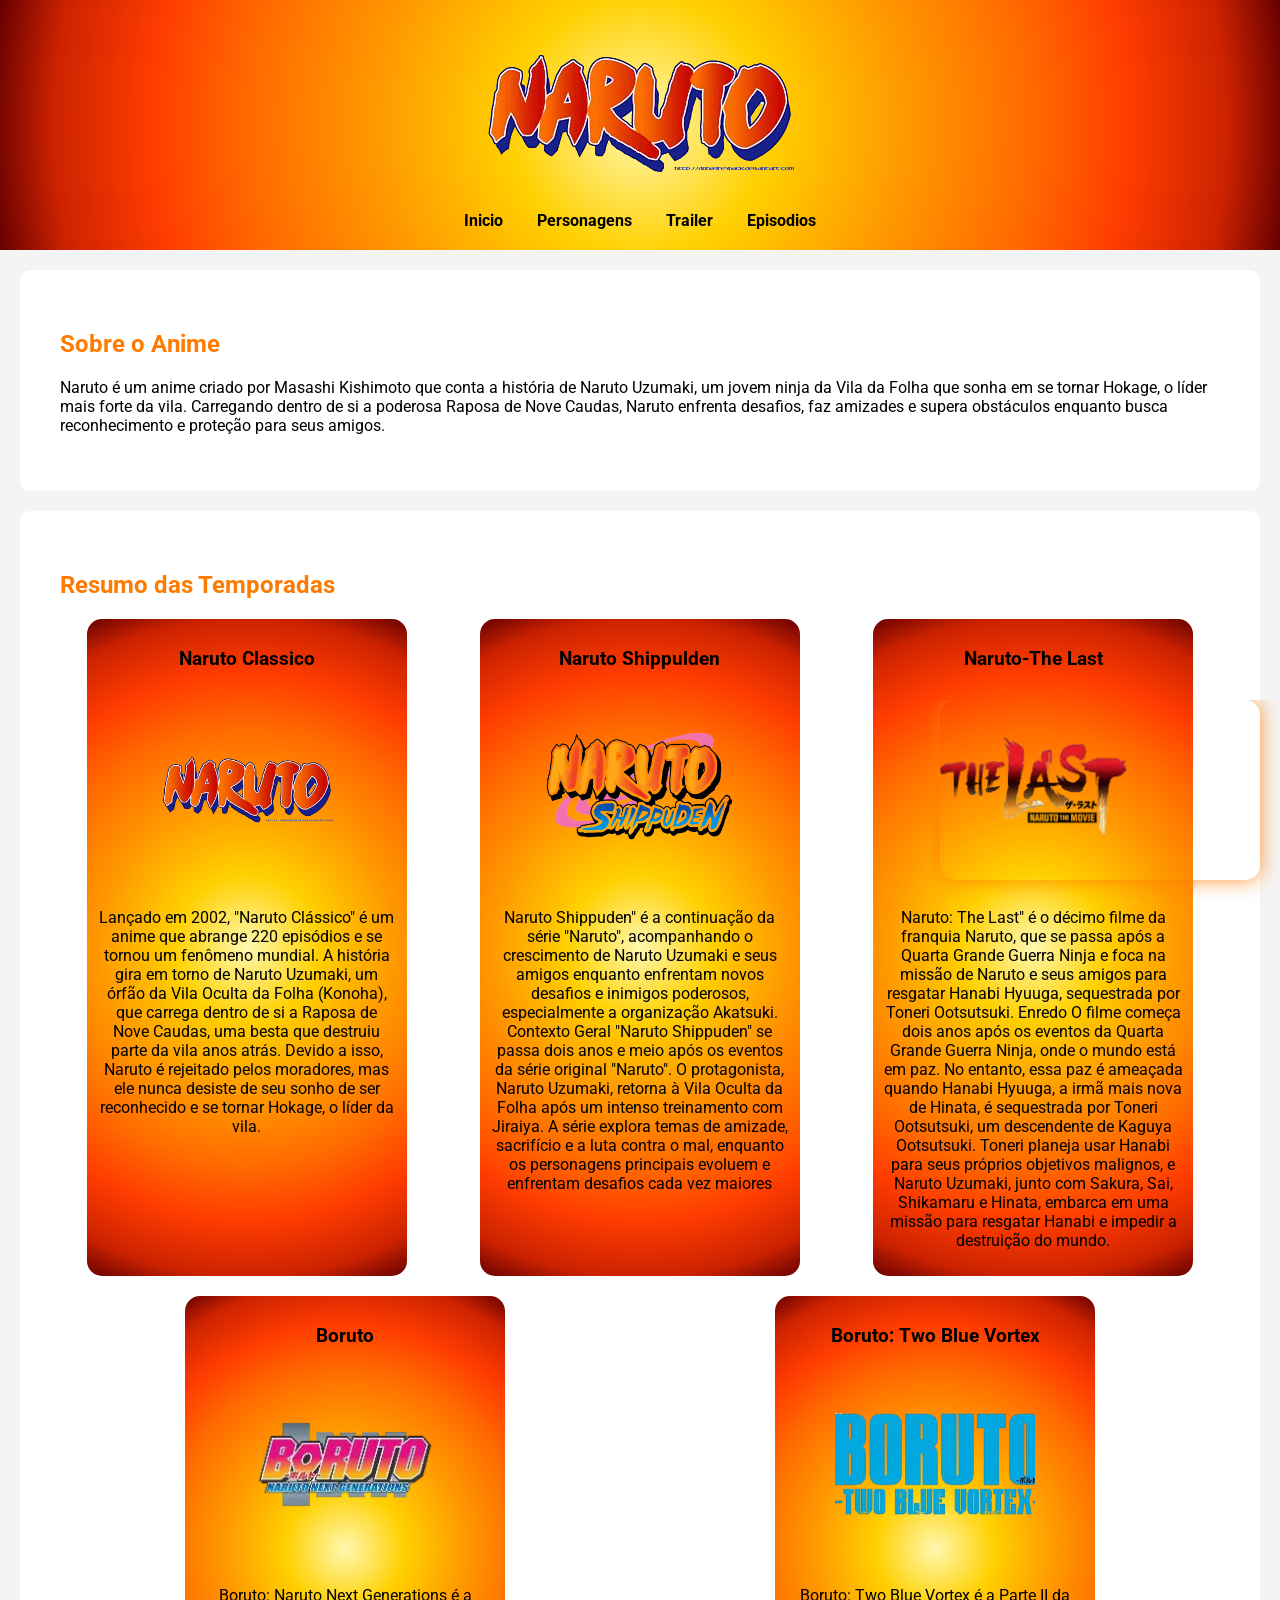
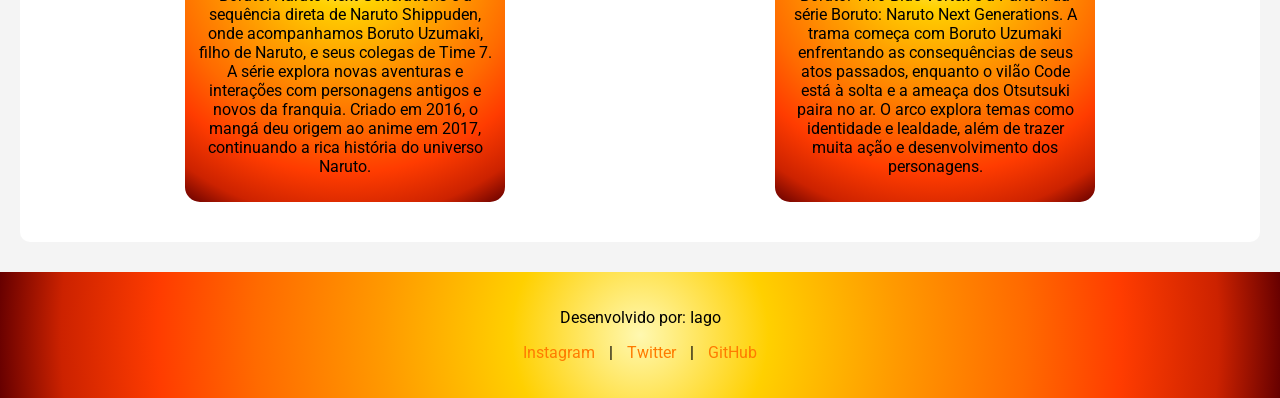
==== index.html @ 556a366c "Primeiro Commit" ====
<!DOCTYPE html>
<html lang="pt-br">
<head>
    <meta charset="UTF-8">
    <title>Naruto Usumaki</title>

    <!-- Google Fonts -->
    <link href="https://fonts.googleapis.com/css2?family=Bangers&family=Roboto:wght@300;400;700&display=swap" rel="stylesheet">

    <!-- CSS Externo -->
    <link rel="stylesheet" href="../css/style.css">
    <link rel="icon" type= "image/x-icon" href="./imagens/folha-removebg-preview.png">
</head>

<body>

    <!-- Cabeçalho -->
    <header>
        <h1><img src="./imagens/nome-removebg-preview.png" alt=""></h1>
        <nav>
            <a href="#sobre">Inicio</a>
            <a href="personagens.html">Personagens</a>
            <a href="trailer.html">Trailer</a>
            <a href="Episodios.html">Episodios</a>
        </nav>
    </header>

    <!-- Seção Sobre -->
    <section id="sobre">
        <h2>Sobre o Anime</h2>
        <p>
            Naruto é um anime criado por Masashi Kishimoto que conta a história de Naruto Uzumaki, 
            um jovem ninja da Vila da Folha que sonha em se tornar Hokage, o líder mais forte da vila. 
            Carregando dentro de si a poderosa Raposa de Nove Caudas, Naruto enfrenta desafios, 
            faz amizades e supera obstáculos enquanto busca reconhecimento e proteção para seus amigos.
        </p>
    </section>

    <!-- Seção Personagens -->
    <section id="personagens">
        <h2>Resumo das Temporadas</h2>

        <div class="personagens-container">

            <div class="card">
                <h3>Naruto Classico</h3>
                <img src="./imagens/nome-removebg-preview.png" alt="Naruto">
                <p>
                    Lançado em 2002, "Naruto Clássico" é um anime que abrange 220 episódios e se tornou um fenômeno mundial. A história gira em torno de Naruto Uzumaki, um órfão da Vila Oculta da Folha (Konoha), que carrega dentro de si a Raposa de Nove Caudas, uma besta que destruiu parte da vila anos atrás. Devido a isso, Naruto é rejeitado pelos moradores, mas ele nunca desiste de seu sonho de ser reconhecido e se tornar Hokage, o líder da vila.
                </p>
            </div>

            <div class="card">
                <h3>Naruto Shippulden</h3>
                <img src="./imagens/shipulden.png" alt="Sasuke">
                <p>
                    Naruto Shippuden" é a continuação da série "Naruto", acompanhando o crescimento de Naruto Uzumaki e seus amigos enquanto enfrentam novos desafios e inimigos poderosos, especialmente a organização Akatsuki.
Contexto Geral
"Naruto Shippuden" se passa dois anos e meio após os eventos da série original "Naruto". O protagonista, Naruto Uzumaki, retorna à Vila Oculta da Folha após um intenso treinamento com Jiraiya. A série explora temas de amizade, sacrifício e a luta contra o mal, enquanto os personagens principais evoluem e enfrentam desafios cada vez maiores
                </p>
            </div>

            <div class="card">
                <h3>Naruto-The Last</h3>
                <img src="./imagens/OIP-removebg-preview.png" alt="Sakura">
                <p>
                    Naruto: The Last" é o décimo filme da franquia Naruto, que se passa após a Quarta Grande Guerra Ninja e foca na missão de Naruto e seus amigos para resgatar Hanabi Hyuuga, sequestrada por Toneri Ootsutsuki.
Enredo
O filme começa dois anos após os eventos da Quarta Grande Guerra Ninja, onde o mundo está em paz. No entanto, essa paz é ameaçada quando Hanabi Hyuuga, a irmã mais nova de Hinata, é sequestrada por Toneri Ootsutsuki, um descendente de Kaguya Ootsutsuki. Toneri planeja usar Hanabi para seus próprios objetivos malignos, e Naruto Uzumaki, junto com Sakura, Sai, Shikamaru e Hinata, embarca em uma missão para resgatar Hanabi e impedir a destruição do mundo.
                </p>
            </div>
            <div class="card">
                <h3>Boruto</h3>
                <img src="./imagens/boruto.png" alt="Sakura">
                <p>
                    Boruto: Naruto Next Generations é a sequência direta de Naruto Shippuden, onde acompanhamos Boruto Uzumaki, filho de Naruto, e seus colegas de Time 7. A série explora novas aventuras e interações com personagens antigos e novos da franquia. Criado em 2016, o mangá deu origem ao anime em 2017, continuando a rica história do universo Naruto.
                </p>
            </div>

            <div class="card">
                <h3>Boruto: Two Blue Vortex</h3>
                <img src="./imagens/two blue vortex.png" alt="Sakura">
                <p>
                    Boruto: Two Blue Vortex é a Parte II da série Boruto: Naruto Next Generations. A trama começa com Boruto Uzumaki enfrentando as consequências de seus atos passados, enquanto o vilão Code está à solta e a ameaça dos Otsutsuki paira no ar. O arco explora temas como identidade e lealdade, além de trazer muita ação e desenvolvimento dos personagens.
                </p>
            </div>
            

        </div>
    </section>

    

    <!-- Rodapé -->
    <footer>
        <p>Desenvolvido por: Iago</p>
        <p>
            <a href="#">Instagram</a> |
            <a href="#">Twitter</a> |
            <a href="#">GitHub</a>
        </p>
    </footer>
    <iframe src="player.html" style="
    position:fixed;
    bottom:0;
    right:0;
    width:350px;
    height:200px;
    border:none;
    z-index:9999;">
    </iframe>

</body>
</html>
---- css/style.css ----
:root {
    --laranja: #ff7b00;
    --preto: #111;
    --branco: #ffffff;
    --cinza: #f4f4f4;
}

body {
    margin: 0;
    font-family: 'Roboto', sans-serif;
    background-color: var(--cinza);
}

/* Cabeçalho */

header {
    background: radial-gradient(circle at center,
    #fff8b0 0%,
    #ffd000 20%,
    #ff9a00 40%,
    #ff6a00 60%,
    #ff3c00 75%,
    #cc2200 90%,
    #660000 100%);
    color: var(--black);
    padding: 20px;
    text-align: center;
}

header h1 {
    font-family: 'Bangers', cursive;
    font-size: 50px;
    margin: 0;
}

nav a {
    color: var(--black);
    text-decoration: none;
    margin: 0 15px;
    font-weight: bold;
}

nav a:hover {
    text-decoration: underline;
}

/* Seções */

section {
    padding: 40px;
    margin: 20px;
    background-color: var(--branco);
    border-radius: 10px;
}

h2 {
    color: var(--laranja);
    margin-bottom: 20px;
}

/* Personagens */

.personagens-container {
    
    display: flex;
    justify-content: space-around;
    flex-wrap: wrap;
    gap: 20px;
}

.card {
    background: radial-gradient(circle at center,
#fff8b0 0%,
#ffd000 20%,
#ff9a00 40%,
#ff6a00 60%,
#ff3c00 75%,
#cc2200 90%,
#660000 100%);
    padding: 10px;
    border-radius: 15px;
    width: 300px;
    text-align: center;
    transition: 0.3s;
}

.card:hover {
    transform: scale(1.1);
    background-color: var(--laranja);
    color: var(--branco);
}

.card img {
    width: 200px;
    height: 200px;
    object-fit: contain;
    border-radius: 10px;
}

/* Vídeo */

.video-container {
    
    display: flex;
    justify-content: center;
}

iframe {
    border-radius: 10px;
}

/* Rodapé */

footer {
    background: radial-gradient(circle at center,
    #fff8b0 0%,
    #ffd000 20%,
    #ff9a00 40%,
    #ff6a00 60%,
    #ff3c00 75%,
    #cc2200 90%,
    #660000 100%);
    color: var(--black);
    text-align: center;
    padding: 20px;
    margin-top: 30px;
}

footer a {
    color: var(--laranja);
    text-decoration: none;
    margin: 0 10px;
}

/* ============================= */
/*        PÁGINA EPISÓDIO        */
/* ============================= */

#trailer {
    max-width: 900px;
    margin: 40px auto;
    text-align: center;
    box-shadow: 0 0 20px rgba(0, 0, 0, 0.1);
}

/* Título do Episódio */
#trailer a {
    font-family: 'Bangers', cursive;
    font-size: 28px;
    letter-spacing: 2px;
    color: var(--branco);
    background: linear-gradient(45deg, #ff9a00, #ff3c00);
    padding: 15px 40px;
    border-radius: 50px;
    display: inline-block;
    cursor: pointer;
    text-shadow: none;
    transition: 0.3s ease-in-out;
    box-shadow: 0 0 15px rgba(255, 106, 0, 0.6);
    border: 3px solid var(--preto);
}

/* Hover estilo flame */
#trailer h2:hover {
    transform: scale(1.1);
    box-shadow: 0 0 25px rgba(255, 60, 0, 0.9);
    background: linear-gradient(45deg, #ffd000, #ff6a00);
}

/* Clique */
#trailer h2:active {
    transform: scale(0.95);
}

/* Container responsivo do vídeo */
.video-container {
    position: relative;
    padding-bottom: 56.25%; /* proporção 16:9 */
    height: 0;
    overflow: hidden;
    border-radius: 15px;
    border: 4px solid var(--laranja);
    box-shadow: 0 0 25px rgba(255, 123, 0, 0.4);
    margin-top: 20px;
}

/* Iframe ajustado */
.video-container iframe {
    position: absolute;
    top: 0;
    left: 0;
    width: 100%;
    height: 100%;
    border-radius: 10px;
}

/* Efeito hover estilo Naruto */
#trailer:hover {
    transform: scale(1.02);
    transition: 0.3s ease-in-out;
}
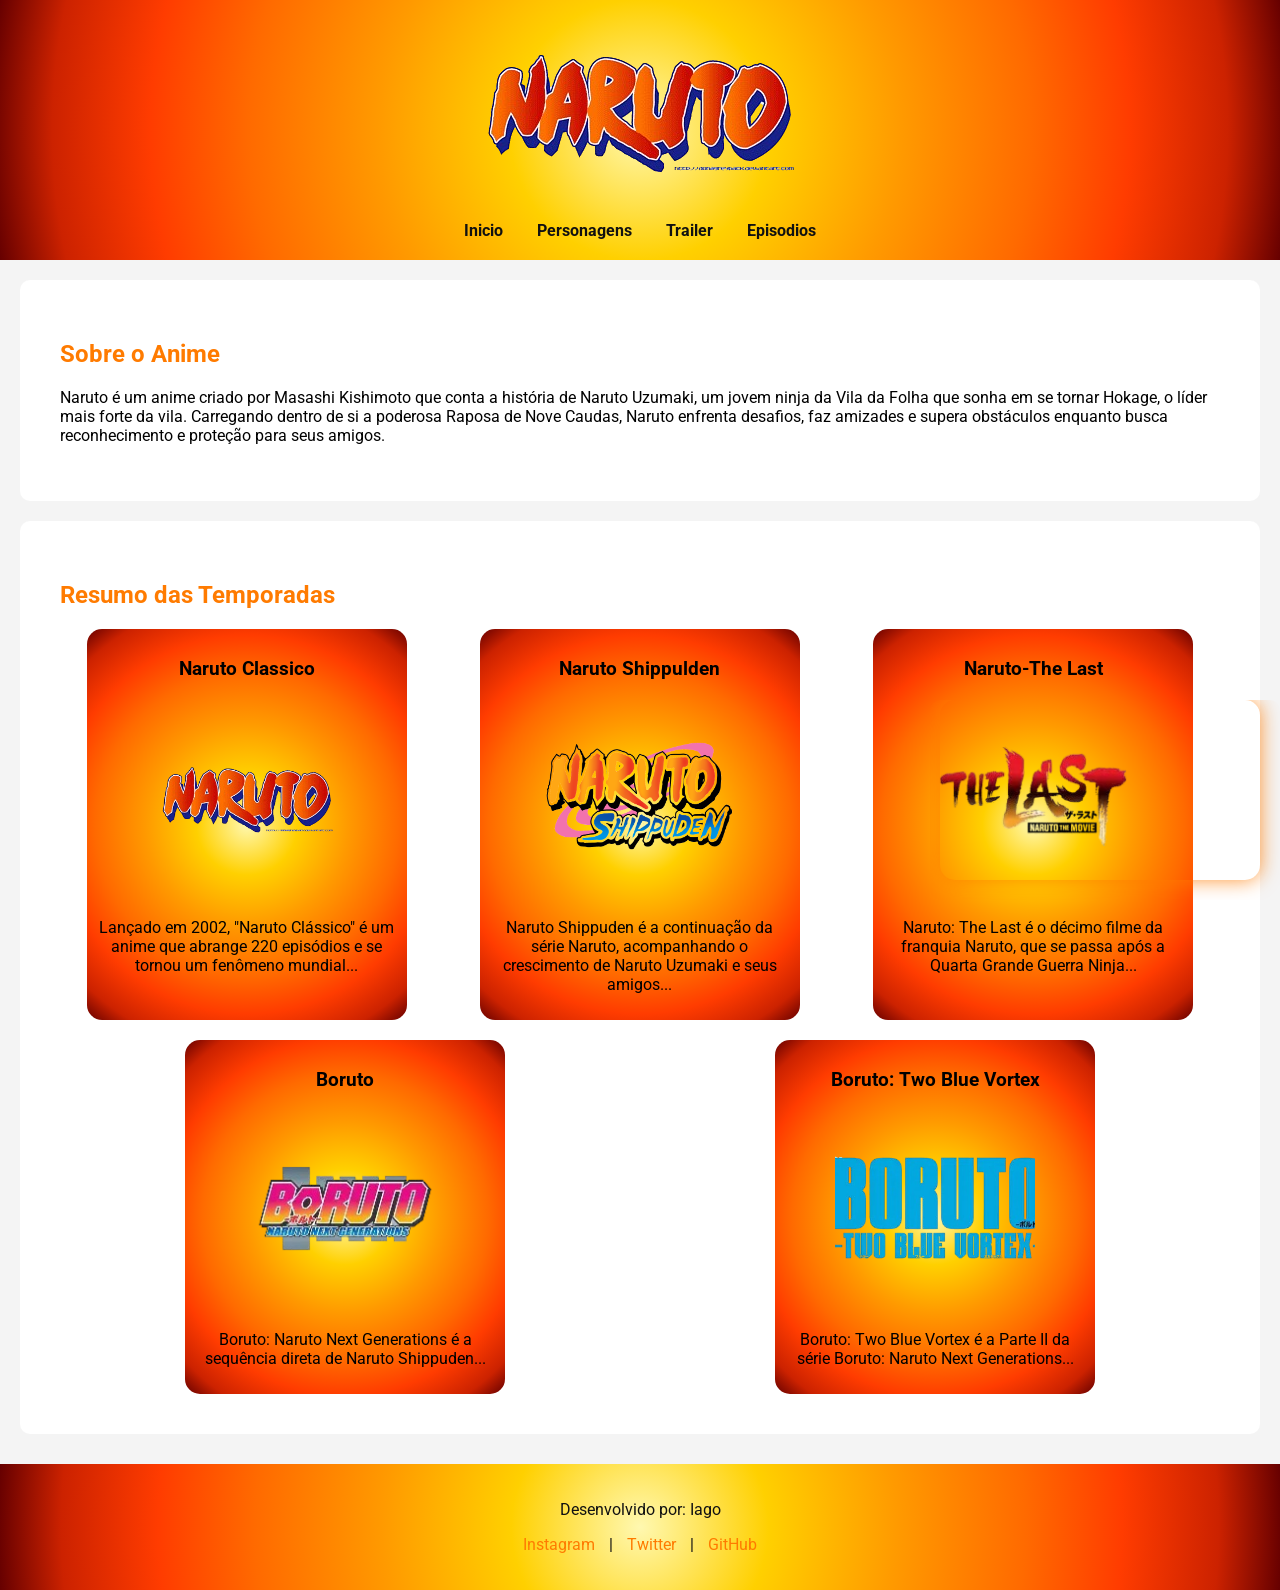
==== commit c141f42d: "atualizados" ====
--- a/index.html
+++ b/index.html
@@ -2,14 +2,20 @@
 <html lang="pt-br">
 <head>
     <meta charset="UTF-8">
+
+    <!-- RESPONSIVIDADE PARA CELULAR -->
+    <meta name="viewport" content="width=device-width, initial-scale=1.0">
+
     <title>Naruto Usumaki</title>
 
     <!-- Google Fonts -->
     <link href="https://fonts.googleapis.com/css2?family=Bangers&family=Roboto:wght@300;400;700&display=swap" rel="stylesheet">
 
     <!-- CSS Externo -->
-    <link rel="stylesheet" href="../css/style.css">
-    <link rel="icon" type= "image/x-icon" href="./imagens/folha-removebg-preview.png">
+    <link rel="stylesheet" href="css/style.css">
+
+    <!-- Icone -->
+    <link rel="icon" type="image/x-icon" href="./imagens/folha-removebg-preview.png">
 </head>
 
 <body>
@@ -46,7 +52,7 @@
                 <h3>Naruto Classico</h3>
                 <img src="./imagens/nome-removebg-preview.png" alt="Naruto">
                 <p>
-                    Lançado em 2002, "Naruto Clássico" é um anime que abrange 220 episódios e se tornou um fenômeno mundial. A história gira em torno de Naruto Uzumaki, um órfão da Vila Oculta da Folha (Konoha), que carrega dentro de si a Raposa de Nove Caudas, uma besta que destruiu parte da vila anos atrás. Devido a isso, Naruto é rejeitado pelos moradores, mas ele nunca desiste de seu sonho de ser reconhecido e se tornar Hokage, o líder da vila.
+                    Lançado em 2002, "Naruto Clássico" é um anime que abrange 220 episódios e se tornou um fenômeno mundial...
                 </p>
             </div>
 
@@ -54,9 +60,7 @@
                 <h3>Naruto Shippulden</h3>
                 <img src="./imagens/shipulden.png" alt="Sasuke">
                 <p>
-                    Naruto Shippuden" é a continuação da série "Naruto", acompanhando o crescimento de Naruto Uzumaki e seus amigos enquanto enfrentam novos desafios e inimigos poderosos, especialmente a organização Akatsuki.
-Contexto Geral
-"Naruto Shippuden" se passa dois anos e meio após os eventos da série original "Naruto". O protagonista, Naruto Uzumaki, retorna à Vila Oculta da Folha após um intenso treinamento com Jiraiya. A série explora temas de amizade, sacrifício e a luta contra o mal, enquanto os personagens principais evoluem e enfrentam desafios cada vez maiores
+                    Naruto Shippuden é a continuação da série Naruto, acompanhando o crescimento de Naruto Uzumaki e seus amigos...
                 </p>
             </div>
 
@@ -64,32 +68,28 @@
                 <h3>Naruto-The Last</h3>
                 <img src="./imagens/OIP-removebg-preview.png" alt="Sakura">
                 <p>
-                    Naruto: The Last" é o décimo filme da franquia Naruto, que se passa após a Quarta Grande Guerra Ninja e foca na missão de Naruto e seus amigos para resgatar Hanabi Hyuuga, sequestrada por Toneri Ootsutsuki.
-Enredo
-O filme começa dois anos após os eventos da Quarta Grande Guerra Ninja, onde o mundo está em paz. No entanto, essa paz é ameaçada quando Hanabi Hyuuga, a irmã mais nova de Hinata, é sequestrada por Toneri Ootsutsuki, um descendente de Kaguya Ootsutsuki. Toneri planeja usar Hanabi para seus próprios objetivos malignos, e Naruto Uzumaki, junto com Sakura, Sai, Shikamaru e Hinata, embarca em uma missão para resgatar Hanabi e impedir a destruição do mundo.
+                    Naruto: The Last é o décimo filme da franquia Naruto, que se passa após a Quarta Grande Guerra Ninja...
                 </p>
             </div>
+
             <div class="card">
                 <h3>Boruto</h3>
-                <img src="./imagens/boruto.png" alt="Sakura">
+                <img src="./imagens/boruto.png" alt="Boruto">
                 <p>
-                    Boruto: Naruto Next Generations é a sequência direta de Naruto Shippuden, onde acompanhamos Boruto Uzumaki, filho de Naruto, e seus colegas de Time 7. A série explora novas aventuras e interações com personagens antigos e novos da franquia. Criado em 2016, o mangá deu origem ao anime em 2017, continuando a rica história do universo Naruto.
+                    Boruto: Naruto Next Generations é a sequência direta de Naruto Shippuden...
                 </p>
             </div>
 
             <div class="card">
                 <h3>Boruto: Two Blue Vortex</h3>
-                <img src="./imagens/two blue vortex.png" alt="Sakura">
+                <img src="./imagens/two blue vortex.png" alt="Boruto Two Blue Vortex">
                 <p>
-                    Boruto: Two Blue Vortex é a Parte II da série Boruto: Naruto Next Generations. A trama começa com Boruto Uzumaki enfrentando as consequências de seus atos passados, enquanto o vilão Code está à solta e a ameaça dos Otsutsuki paira no ar. O arco explora temas como identidade e lealdade, além de trazer muita ação e desenvolvimento dos personagens.
+                    Boruto: Two Blue Vortex é a Parte II da série Boruto: Naruto Next Generations...
                 </p>
             </div>
-            
 
         </div>
     </section>
-
-    
 
     <!-- Rodapé -->
     <footer>
@@ -100,6 +100,8 @@
             <a href="#">GitHub</a>
         </p>
     </footer>
+
+    <!-- Player fixo -->
     <iframe src="player.html" style="
     position:fixed;
     bottom:0;
--- a/css/style.css
+++ b/css/style.css
@@ -22,7 +22,7 @@
     #ff3c00 75%,
     #cc2200 90%,
     #660000 100%);
-    color: var(--black);
+    color: var(--preto);
     padding: 20px;
     text-align: center;
 }
@@ -33,8 +33,20 @@
     margin: 0;
 }
 
+/* Logo responsiva */
+header img{
+    max-width:100%;
+    height:auto;
+}
+
+/* Menu */
+
+nav {
+    margin-top:10px;
+}
+
 nav a {
-    color: var(--black);
+    color: var(--preto);
     text-decoration: none;
     margin: 0 15px;
     font-weight: bold;
@@ -61,7 +73,6 @@
 /* Personagens */
 
 .personagens-container {
-    
     display: flex;
     justify-content: space-around;
     flex-wrap: wrap;
@@ -95,12 +106,12 @@
     height: 200px;
     object-fit: contain;
     border-radius: 10px;
+    max-width:100%;
 }
 
 /* Vídeo */
 
 .video-container {
-    
     display: flex;
     justify-content: center;
 }
@@ -120,7 +131,7 @@
     #ff3c00 75%,
     #cc2200 90%,
     #660000 100%);
-    color: var(--black);
+    color: var(--preto);
     text-align: center;
     padding: 20px;
     margin-top: 30px;
@@ -175,7 +186,7 @@
 /* Container responsivo do vídeo */
 .video-container {
     position: relative;
-    padding-bottom: 56.25%; /* proporção 16:9 */
+    padding-bottom: 56.25%;
     height: 0;
     overflow: hidden;
     border-radius: 15px;
@@ -194,9 +205,45 @@
     border-radius: 10px;
 }
 
-/* Efeito hover estilo Naruto */
+/* Hover estilo Naruto */
 #trailer:hover {
     transform: scale(1.02);
     transition: 0.3s ease-in-out;
 }
 
+/* ================================= */
+/*        RESPONSIVIDADE CELULAR     */
+/* ================================= */
+
+@media (max-width:768px){
+
+    header h1{
+        font-size:35px;
+    }
+
+    nav{
+        display:flex;
+        flex-direction:column;
+        gap:10px;
+    }
+
+    section{
+        padding:20px;
+        margin:10px;
+    }
+
+    .personagens-container{
+        flex-direction:column;
+        align-items:center;
+    }
+
+    .card{
+        width:90%;
+    }
+
+    iframe{
+        width:100%;
+        height:auto;
+    }
+
+}
